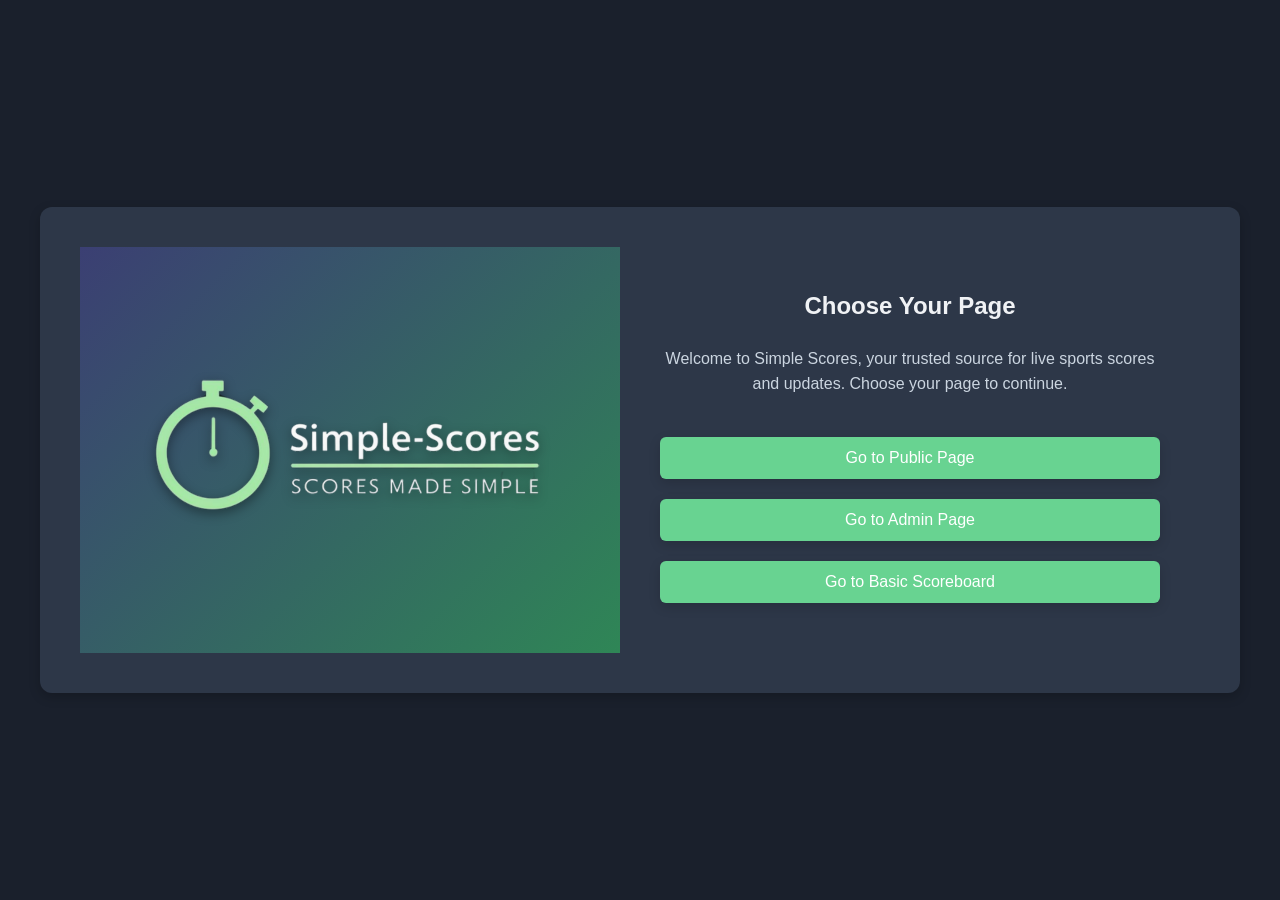
==== index.html @ f37f5fb7 "Add files via upload" ====
<!DOCTYPE html>
<html lang="en">
<head>
  <meta charset="UTF-8">
  <title>Simple Scores – Score Service | Choose Your Page</title>
  <meta name="description" content="Discover Simple Scores, your trusted source for live sports scores and updates. Choose your page to access the public or admin section.">
  <meta name="viewport" content="width=device-width, initial-scale=1.0">
  <link rel="canonical" href="https://dinsideeksempel.no/">
  <link rel="stylesheet" href="./admin.css">
  <!-- Open Graph meta tags -->
  <meta property="og:title" content="Simple Scores – Score Service">
  <meta property="og:description" content="Discover Simple Scores, your trusted source for live sports scores and updates.">
  <meta property="og:image" content="logo.png">
  <meta property="og:url" content="https://dinsideeksempel.no/">
  <meta property="og:type" content="website">
  <script type="application/ld+json">
  {
    "@context": "https://schema.org",
    "@type": "WebSite",
    "url": "https://dinsideeksempel.no/",
    "name": "Simple Scores",
    "description": "Discover Simple Scores, your trusted source for live sports scores and updates."
  }
  </script>
  <style>
    body {
      font-family: 'Poppins', sans-serif;
      background-color: #1a202c;
      color: #f0f2f5;
      margin: 0;
      padding: 0;
      display: flex;
      align-items: center;
      justify-content: center;
      min-height: 100vh;
    }
    .container {
      display: flex;
      width: 80%;
      max-width: 1200px;
      background-color: #2d3748;
      border-radius: 12px;
      box-shadow: 0 4px 12px rgba(0, 0, 0, 0.2);
      overflow: hidden;
    }
    .logo-section {
      flex: 1;
      display: flex;
      align-items: center;
      justify-content: center;
      background: linear-gradient(135deg, #3b3f73, #2f8656);
      padding: 20px;
    }
    .logo-section img {
      max-width: 80%;
      max-height: 80%;
      filter: drop-shadow(0px 4px 6px rgba(0, 0, 0, 0.4));
    }
    .choice-section {
      flex: 1;
      padding: 40px;
      display: flex;
      flex-direction: column;
      justify-content: center;
    }
    .choice-section h1 {
      text-align: center;
      margin-bottom: 20px;
      color: #f0f2f5;
    }
    .choice-section p {
      text-align: center;
      margin-bottom: 30px;
      color: #cbd5e0;
    }
    .choice-section button {
      width: 100%;
      padding: 12px;
      margin: 10px 0;
      background-color: #68d391;
      color: white;
      font-size: 16px;
      border: none;
      border-radius: 6px;
      cursor: pointer;
      transition: background-color 0.3s ease;
    }
    .choice-section button:hover {
      background-color: #48bb78;
    }
    @media (max-width: 768px) {
      .container {
        flex-direction: column;
        width: 90%;
      }
      .logo-section {
        border-top-left-radius: 12px;
        border-bottom-left-radius: 0;
        border-top-right-radius: 12px;
        padding: 40px 20px;
      }
      .logo-section img {
        max-width: 100%;
        height: auto;
        max-height: 150px;
        object-fit: contain;
      }
      .choice-section {
        padding: 20px;
      }
      .choice-section h1 {
        font-size: 24px;
        margin-bottom: 16px;
      }
      .choice-section button {
        padding: 10px;
        font-size: 14px;
      }
    }
  </style>
</head>
<body>
  <main class="container">
    <!-- Logo Section -->
    <section class="logo-section">
      <img src="logo.png" alt="Simple Scores Logo">
    </section>

    <!-- Choice Section -->
    <section class="choice-section">
      <h1>Choose Your Page</h1>
      <p>Welcome to Simple Scores, your trusted source for live sports scores and updates. Choose your page to continue.</p>
      <button onclick="window.location.href='publikum.html'">Go to Public Page</button>
      <button onclick="window.location.href='login.html'">Go to Admin Page</button>
      <button onclick="window.location.href='basicscore.html'">Go to Basic Scoreboard</button>
    </section>
  </main>
</body>
</html>
---- admin.css ----
/* Reset CSS */
* {
    margin: 0;
    padding: 0;
    box-sizing: border-box;
}

/* Body */
body {
    font-family: 'Poppins', sans-serif;
    background-color: #f0f2f5;
    color: #2d3e50;
    margin: 0;
    padding: 0;
    line-height: 1.6;
}

/* Header Styling */
/* Juster header */
header {
    display: flex;
    justify-content: space-between;
    align-items: flex-end; /* Plasser elementene nederst */
    padding: 20px 40px;
    background-color: #1a202c;
    color: white;
    box-shadow: 0 4px 12px rgba(0, 0, 0, 0.1);
    border-bottom: 3px solid #68d391;
    position: relative;
}

/* Juster knappens stil */
.user-button {
    background-color: #4c51bf;
    color: white;
    padding: 8px 16px;
    border: none;
    border-radius: 4px; /* Firkantet stil */
    cursor: pointer;
    font-size: 16px;
    font-weight: bold;
    position: absolute;
    bottom: 10px; /* Plasser knappen nederst i headeren */
    right: 20px; /* Plasser knappen mot høyre */
}

.user-button:hover {
    background-color: #434190;
}
.user-menu {
    display: none; /* Skjult som standard */
    position: absolute;
    top: 60px; /* Juster etter headerhøyden */
    right: 20px;
    background-color: #ffffff;
    padding: 15px;
    border-radius: 8px;
    box-shadow: 0 4px 12px rgba(0, 0, 0, 0.1);
    z-index: 1000;
}

.user-menu p {
    color: #2d3e50;
    font-weight: bold;
}

.user-menu button {
    background-color: #4c51bf;
    color: white;
    padding: 8px 16px;
    border: none;
    border-radius: 4px;
    cursor: pointer;
    margin-top: 10px;
}

nav {
    position: relative;
    background-color: #e2e8f0; /* Lys bakgrunnsfarge for hele navigasjonen */
    padding: 15px 40px;
    border-bottom: 1px solid #68d391; /* Bare bunnborder for å unngå doble linjer */
    border-radius: 5px; /* Avrundede hjørner */
    display: flex;
    align-items: center;
    justify-content: left; /* Justerer innhold til begge sider */
    gap: 30px;
    box-sizing: border-box; /* Inkluder padding og border i høydeberegning */
}

/* Menyikon */
.meny-ikon {
    font-size: 30px;
    color: #2d3e50;
    display: none; /* Skjules på desktop som standard */
    cursor: pointer;
    border: none;
    background: none;
    font-family: 'Poppins', sans-serif;
    z-index: 1001; /* Sikrer at ikonet er over menyen */
    padding: 10px; /* Legger til padding rundt ikonet */
    margin: 0;
    /* Fjern standard knappestiler */
    outline: none;
    display: none;
    align-items: center;
    justify-content: center;
}

.meny-ikon:focus {
    outline: none;
}

/* Standard ikon (hamburger) */
.meny-ikon::before {
    content: "☰"; /* Hamburgerikon */
}

/* Bytter ikon til '✖' når menyen er åpen */
.meny-ikon.åpen::before {
    content: "✖";
}

/* Menyelementer */
nav ul {
    display: flex;
    gap: 30px;
    list-style: none;
    margin: 0;
    padding: 0;
    transition: all 0.3s ease;
}

nav ul.meny-åpen {
    flex-direction: column;
    position: absolute;
    top: 100%; /* Plasserer menyen direkte under nav */
    left: 0;
    width: 100%;
    background-color: #e2e8f0;
    padding: 20px;
    box-shadow: 0 2px 5px rgba(0,0,0,0.3);
    border-radius: 0 0 5px 5px; /* Avrundede nederste hjørner */
    z-index: 1000; /* Under meny-ikon */
}

nav li {
    transition: transform 0.3s ease, background-color 0.3s ease;
}

nav li:hover {
    transform: translateY(-3px);
    background-color: #68d391; /* Grønn bakgrunn ved hover */
    border-radius: 5px;
}

nav a {
    color: #2d3e50; /* Mørk tekstfarge som standard */
    text-decoration: none;
    font-weight: 500; /* Gir en litt finere vekt til fonten */
    font-size: 18px;
    padding: 10px 15px;
    display: inline-block;
    transition: color 0.3s ease;
}

nav li:hover a {
    color: white; /* Hvit tekstfarge ved hover */
}

/* Responsiv design for mobil */
@media (max-width: 768px) {
    .meny-ikon {
        display: flex; /* Viser menyikonet på mobil */
        order: -1; /* Flytt ikonet til starten av flex-containeren */
        margin-right: auto; /* Skyv ikonet til venstre */
    }

    nav ul {
        display: none;
        flex-direction: column;
        width: 100%;
    }

    nav ul.meny-åpen {
        display: flex;
    }

    nav li {
        margin: 10px 0;
        transform: none;
        background-color: transparent;
    }

    nav li:hover {
        background-color: #68d391; /* Behold hover-effekten */
    }

    nav li:hover a {
        color: white;
    }
    .meny-ikon{
        display: flex;
    }
}
/* Main Content Styling */
main {
    flex-grow: 1;
    padding: 40px;
    background-color: #ffffff;
    max-width: 1200px;
    margin: 0 auto;
    box-shadow: 0 4px 12px rgba(0, 0, 0, 0.1);
    border-radius: 10px;
}

/* Button Styling */
button {
    background-color: #4c51bf;
    color: white;
    padding: 12px 24px;
    border: none;
    border-radius: 8px;
    font-size: 16px;
    cursor: pointer;
    transition: background-color 0.3s ease, transform 0.2s;
    box-shadow: 0 4px 12px rgba(0, 0, 0, 0.15);
}

button:hover {
    background-color: #434190;
    transform: scale(1.05);
}

/* Disabled Button */
button[disabled] {
    background-color: #cccccc;
    cursor: not-allowed;
    box-shadow: none;
}

/* General dropdown (select) styling */
select {
    width: 100%;
    padding: 12px;
    border-radius: 8px;
    border: 1px solid #68d391;
    font-size: 16px;
    background-color: #ffffff;
    color: #333;
    appearance: none;
    background-image: url('data:image/svg+xml;charset=US-ASCII,<svg xmlns="http://www.w3.org/2000/svg" width="10" height="10" viewBox="0 0 10 10"><path fill="%23333" d="M0 3l5 5 5-5z"/></svg>');
    background-repeat: no-repeat;
    background-position: right 10px center;
    background-size: 10px;
    cursor: pointer;
}

select:focus {
    outline: none;
    border-color: #4c51bf;
    box-shadow: 0 0 5px rgba(76, 81, 191, 0.5);
}

/* Label styling for dropdowns */
label {
    font-size: 16px;
    font-weight: bold;
    margin-bottom: 5px;
    display: block;
    color: #2d3e50;
}

/* Flexbox container for turneringer */
.turnering-container {
    display: flex;
    flex-wrap: wrap;
    gap: 30px;
    justify-content: space-around;
    max-width: 1200px;
    margin: 0 auto;
    padding: 40px;
}

/* Individual tournament card */
.turnering {
    flex: 1 1 calc(30% - 40px);
    max-width: 300px;
    background-color: #ffffff;
    padding: 20px;
    margin-bottom: 20px;
    border-radius: 12px;
    box-shadow: 0 4px 10px rgba(0, 0, 0, 0.1);
    transition: transform 0.3s ease;
    cursor: pointer;
}

.turnering:hover {
    transform: scale(1.05);
}

.turnering h4 {
    font-size: 18px;
    font-weight: bold;
    margin-bottom: 10px;
    color: #2d3e50;
}

.turnering p {
    font-size: 14px;
    color: #777;
}

#wizard {
    position: relative;
    z-index: 2000;
  }
  
/* Media query for smaller screens */
@media (max-width: 1024px) {
    .turnering {
        flex: 1 1 calc(45% - 40px);
    }
}

@media (max-width: 768px) {
    .turnering {
        flex: 1 1 calc(100% - 40px);
    }
}

/* Popup Styling */
.popup {
    display: none;
    position: fixed;
    top: 50%;
    left: 50%;
    transform: translate(-50%, -50%);
    width: 450px;
    padding: 25px;
    background-color: #ffffff;
    border-radius: 15px;
    box-shadow: 0 8px 16px rgba(0, 0, 0, 0.3);
    z-index: 1000;
    max-width: 90%;
}

.popup.active {
    display: block;
    animation: popup-fade-in 0.3s ease-in-out;
}

@keyframes popup-fade-in {
    from {
        opacity: 0;
        transform: translate(-50%, -60%);
    }
    to {
        opacity: 1;
        transform: translate(-50%, -50%);
    }
}

/* Background Overlay */
.popup-overlay {
    display: none;
    position: fixed;
    top: 0;
    left: 0;
    width: 100%;
    height: 100%;
    background: rgba(0, 0, 0, 0.5);
    z-index: 999;
}

.popup-overlay.active {
    display: block;
    animation: overlay-fade-in 0.3s ease-in-out;
}

@keyframes overlay-fade-in {
    from {
        opacity: 0;
    }
    to {
        opacity: 1;
    }
}

/* Flexbox container for the phases */
.fase-container-wrapper {
    display: flex;
    justify-content: space-around;
    gap: 30px;
    margin-top: 20px;
    flex-wrap: wrap;
}

/* Individual phase container */
.fase-container {
    flex: 1 1 calc(30% - 40px);
    min-width: 300px;
    padding: 30px;
    background-color: #ffffff;
    border-radius: 12px;
    box-shadow: 0 4px 12px rgba(0, 0, 0, 0.1);
    text-align: center;
}

/* Phase header */
.fase-container h5 {
    font-size: 20px;
    color: #2d3e50;
    font-weight: bold;
    margin-bottom: 20px;
}

/* Button container within phases */
.button-container {
    display: flex;
    justify-content: center;
    gap: 15px;
}

.button-container button {
    background-color: #4c51bf;
    color: white;
    padding: 10px 25px;
    flex: 1;
    border: none;
    border-radius: 5px;
    cursor: pointer;
    transition: background-color 0.3s ease, transform 0.2s;
    box-shadow: 0 4px 12px rgba(0, 0, 0, 0.1);
}

.button-container button:hover {
    background-color: #434190;
    transform: scale(1.05);
}

/* Table Styling */
table {
    width: 100%;
    border-collapse: collapse;
    margin-bottom: 30px;
    background-color: #ffffff;
    box-shadow: 0 4px 12px rgba(0, 0, 0, 0.1);
    border-radius: 10px;
    overflow: hidden;
}

table th, table td {
    border: 1px solid #ddd;
    padding: 20px;
    text-align: center;
    vertical-align: middle;
}

table th {
    background-color: #68d391;
    color: white;
    font-size: 18px;
    text-transform: uppercase;
}

table td {
    color: #2d3e50;
}

/* Action Buttons Container */
.table-actions {
    display: flex;
    gap: 20px;
    justify-content: center;
    align-items: center;
}

table td button {
    background-color: #4c51bf;
    color: white;
    padding: 10px 20px;
    border: none;
    border-radius: 5px;
    font-size: 14px;
    cursor: pointer;
    transition: background-color 0.3s ease, transform 0.2s;
}

table td button:hover {
    background-color: #434190;
    transform: scale(1.05);
}

/* Main container for the fields (baner) */
.bane-tabell {
    background-color: #ffffff;
    padding: 30px;
    margin-bottom: 30px;
    border-radius: 10px;
    box-shadow: 0 4px 12px rgba(0, 0, 0, 0.1);
}

.bane-tabell h3 {
    font-size: 22px;
    font-weight: bold;
    margin-bottom: 20px;
    color: #2d3e50;
}

/* Match (kamp) card */
.kamp-kort {
    background-color: white;
    padding: 20px;
    margin-bottom: 20px;
    border-radius: 8px;
    box-shadow: 0 4px 10px rgba(0, 0, 0, 0.05);
    display: flex;
    justify-content: space-between;
    align-items: center;
    transition: transform 0.2s ease;
}

.kamp-kort:hover {
    transform: translateY(-5px);
}

.kamp-tid {
    font-size: 18px;
    font-weight: bold;
    color: #2d3e50;
}

.kamp-detaljer {
    flex-grow: 1;
    margin-left: 20px;
}

.kamp-detaljer h4 {
    font-size: 16px;
    font-weight: 600;
    margin-bottom: 5px;
    color: #333;
}

.kamp-gruppe {
    font-size: 14px;
    color: #888;
    font-style: italic;
}

.gruppe, .dommer {
    display: block;
    margin-top: 5px;
    font-size: 12px;
    color: #555;
}


/* Individual field layout */
.bane-tabell {
    flex: 1 1 calc(45% - 30px);
    max-width: 500px;
}

/* Wrapper styling */
.wrapper {
    display: flex;
    align-items: flex-start;
    min-height: 100vh;
}

/* Sidebar styling */
.sidebar {
    display: flex;
    flex-direction: column;
    gap: 15px;
    width: 200px;
    background-color: #1a202c;
    padding: 20px;
    box-shadow: 4px 0 10px rgba(0, 0, 0, 0.1);
    border-radius: 0 10px 10px 0;
    flex-shrink: 0;
}

/* Button styling inside the sidebar */
.sidebar button {
    background-color: #4c51bf;
    color: white;
    padding: 12px 20px;
    border: none;
    border-radius: 5px;
    font-size: 14px;
    cursor: pointer;
    box-shadow: 0 4px 10px rgba(0, 0, 0, 0.1);
    transition: background-color 0.3s ease, transform 0.2s;
    width: 100%;
}

.sidebar button:hover {
    background-color: #434190;
    transform: scale(1.05);
}

/* Content area */
.main-content {
    flex-grow: 1;
    padding: 40px;
    margin-left: 20px;
    max-width: 1000px;
}

/* Responsive behavior */
@media (max-width: 768px) {
    .wrapper {
        flex-direction: column;
    }

    .sidebar {
        flex-direction: row;
        width: 100%;
        height: auto;
        border-radius: 0;
        justify-content: space-around;
    }

    .main-content {
        margin-left: 0;
    }

    .sidebar button {
        flex: 1;
    }
}

.kamp-liste {
    max-width: 900px;
    margin: 0 auto;
}

.kamp-item {
    background-color: white;
    margin-bottom: 20px;
    padding: 20px;
    border-radius: 10px;
    box-shadow: 0 4px 10px rgba(0, 0, 0, 0.05);
    display: flex;
    justify-content: space-between;
    align-items: center;
    transition: transform 0.2s ease;
}

.kamp-item:hover {
    transform: translateY(-5px);
}

.kamp-info {
    font-size: 16px;
    font-weight: 600;
    color: #2d3e50;
}

.kamp-info h4 {
    margin-bottom: 10px;
}

.kamp-tid, .kamp-bane, .kamp-divisjon {
    font-size: 14px;
    color: #777;
}

.kamp-tid span, .kamp-bane span, .kamp-divisjon span {
    font-weight: bold;
    color: #2d3e50;
}

.kamp-knapp {
    padding: 10px 20px;
    background-color: #3182ce;
    color: white;
    border: none;
    border-radius: 5px;
    font-size: 14px;
    cursor: pointer;
    transition: background-color 0.3s ease, transform 0.2s;
}

.kamp-knapp:hover {
    background-color: #2c5282;
    transform: scale(1.05);
}


.logo-title, img{
    height: 200px;
}
/* Adjust button and other elements for mobile */
@media (max-width: 768px) {
    .kamp-item {
        flex-direction: column;
        align-items: flex-start;
    }

    .kamp-knapp {
        width: 100%;
        text-align: center;
    }
}

/* Responsive behavior for smaller screens */
@media (max-width: 768px) {
    .button-container-top {
        justify-content: center;
    }

    .button-container-top button {
        flex: 1 1 100%;
        text-align: center;
    }
}

/* Media Queries for responsiveness */
@media (max-width: 1024px) {
    .fase-container-wrapper {
        flex-direction: column;
    }

    .fase-container {
        margin-bottom: 30px;
    }
}

/* Media Queries */
@media (max-width: 768px) {
    header{
        flex-direction: column;
    }

    main {
        padding: 20px;
    }

    .button-container {
        flex-direction: column;
        align-items: center;
    }

    .fase-container {
        margin-top: 20px;
    }
}

.kamp-dommer {
    font-size: 0.9em;
    color: #555;
    margin-top: 5px;
}

/* Q&A-seksjonen */
#qa-section {
    width: 300px; /* Fast bredde */
    max-height: 100vh; /* Justert via JavaScript */
    overflow-y: auto;
    background-color: #f9f9f9;
    border-left: 1px solid #ddd;
    padding: 20px;
    box-shadow: -2px 0 5px rgba(0,0,0,0.1);
    position: fixed; /* Fester Q&A til høyre side */
    top: 0; /* Justeres via JavaScript */
    right: 0;
    display: none; /* Skjult som standard */
    z-index: 1000; /* Lavere enn header og nav */
    transition: transform 0.3s ease, opacity 0.3s ease;
    transform: translateX(100%);
    opacity: 0;
}

/* Header for Q&A-seksjonen for lukkeknappen */
.qa-header {
    display: flex;
    justify-content: flex-end; /* Plasserer knappen til høyre */
    margin-bottom: 20px; /* Avstand mellom header og første spørsmål */
}

#qa-section .close-btn {
    background: none;
    border: none;
    font-size: 24px;
    cursor: pointer;
    color: #333; /* Juster farge etter behov */
}

/* Stil for spørsmål */
#qa-section .question {
    cursor: pointer;
    font-weight: bold;
    margin-bottom: 10px;
}

/* Stil for svar */
#qa-section .answer {
    display: none;
    margin-bottom: 20px;
    padding-left: 10px;
    border-left: 2px solid #ddd;
}

.site-footer {
    background-color: #f8f8f8;
    padding: 20px 0;
    text-align: center;
    margin-top: 40px;
    font-family: 'Poppins', sans-serif;
    font-size: 14px;
    color: #333;
  }
  
  .site-footer .footer-container {
    width: 90%;
    max-width: 1200px;
    margin: 0 auto;
  }
  
  .site-footer a {
    color: #4c51bf;
    text-decoration: none;
    transition: color 0.3s ease;
  }
  
  .site-footer a:hover {
    color: #434190;
  }
  
  .site-footer p {
    margin: 5px 0;
  }
  
/* Responsiv justering for mindre skjermer */
@media (max-width: 768px) {
    #qa-section {
        width: 100%;
        height: 50%;
        bottom: 0;
        top: auto;
        right: 0;
        left: 0;
        box-shadow: 0 -2px 5px rgba(0,0,0,0.1);
        transform: translateY(100%);
    }
    
    #qa-section.show {
        transform: translateY(0);
    }

    /* Juster header for mobilvisning */
    .qa-header {
        margin-bottom: 15px; /* Mindre avstand på mobil */
    }
}
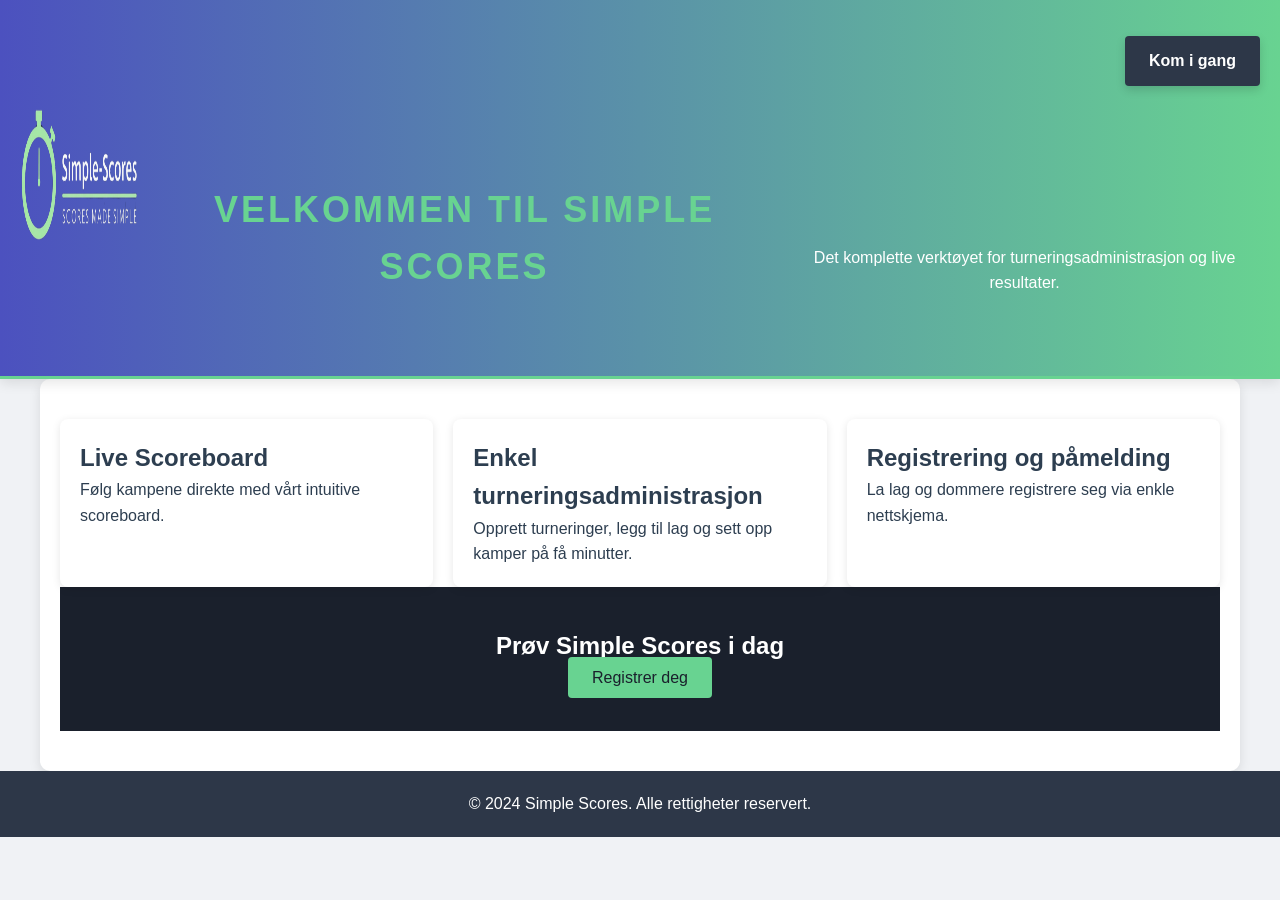
==== commit 4c27b0dd: "Replace landing page with new index" ====
--- a/index.html
+++ b/index.html
@@ -1,139 +1,128 @@
-<!DOCTYPE html>
-<html lang="en">
-<head>
-  <meta charset="UTF-8">
-  <title>Simple Scores – Score Service | Choose Your Page</title>
-  <meta name="description" content="Discover Simple Scores, your trusted source for live sports scores and updates. Choose your page to access the public or admin section.">
-  <meta name="viewport" content="width=device-width, initial-scale=1.0">
-  <link rel="canonical" href="https://dinsideeksempel.no/">
-  <link rel="stylesheet" href="./admin.css">
-  <!-- Open Graph meta tags -->
-  <meta property="og:title" content="Simple Scores – Score Service">
-  <meta property="og:description" content="Discover Simple Scores, your trusted source for live sports scores and updates.">
-  <meta property="og:image" content="logo.png">
-  <meta property="og:url" content="https://dinsideeksempel.no/">
-  <meta property="og:type" content="website">
-  <script type="application/ld+json">
-  {
-    "@context": "https://schema.org",
-    "@type": "WebSite",
-    "url": "https://dinsideeksempel.no/",
-    "name": "Simple Scores",
-    "description": "Discover Simple Scores, your trusted source for live sports scores and updates."
-  }
-  </script>
-  <style>
-    body {
-      font-family: 'Poppins', sans-serif;
-      background-color: #1a202c;
-      color: #f0f2f5;
-      margin: 0;
-      padding: 0;
-      display: flex;
-      align-items: center;
-      justify-content: center;
-      min-height: 100vh;
-    }
-    .container {
-      display: flex;
-      width: 80%;
-      max-width: 1200px;
-      background-color: #2d3748;
-      border-radius: 12px;
-      box-shadow: 0 4px 12px rgba(0, 0, 0, 0.2);
-      overflow: hidden;
-    }
-    .logo-section {
-      flex: 1;
-      display: flex;
-      align-items: center;
-      justify-content: center;
-      background: linear-gradient(135deg, #3b3f73, #2f8656);
-      padding: 20px;
-    }
-    .logo-section img {
-      max-width: 80%;
-      max-height: 80%;
-      filter: drop-shadow(0px 4px 6px rgba(0, 0, 0, 0.4));
-    }
-    .choice-section {
-      flex: 1;
-      padding: 40px;
-      display: flex;
-      flex-direction: column;
-      justify-content: center;
-    }
-    .choice-section h1 {
-      text-align: center;
-      margin-bottom: 20px;
-      color: #f0f2f5;
-    }
-    .choice-section p {
-      text-align: center;
-      margin-bottom: 30px;
-      color: #cbd5e0;
-    }
-    .choice-section button {
-      width: 100%;
-      padding: 12px;
-      margin: 10px 0;
-      background-color: #68d391;
-      color: white;
-      font-size: 16px;
-      border: none;
-      border-radius: 6px;
-      cursor: pointer;
-      transition: background-color 0.3s ease;
-    }
-    .choice-section button:hover {
-      background-color: #48bb78;
-    }
-    @media (max-width: 768px) {
-      .container {
-        flex-direction: column;
-        width: 90%;
-      }
-      .logo-section {
-        border-top-left-radius: 12px;
-        border-bottom-left-radius: 0;
-        border-top-right-radius: 12px;
-        padding: 40px 20px;
-      }
-      .logo-section img {
-        max-width: 100%;
-        height: auto;
-        max-height: 150px;
-        object-fit: contain;
-      }
-      .choice-section {
-        padding: 20px;
-      }
-      .choice-section h1 {
-        font-size: 24px;
-        margin-bottom: 16px;
-      }
-      .choice-section button {
-        padding: 10px;
-        font-size: 14px;
-      }
-    }
-  </style>
-</head>
-<body>
-  <main class="container">
-    <!-- Logo Section -->
-    <section class="logo-section">
-      <img src="logo.png" alt="Simple Scores Logo">
-    </section>
-
-    <!-- Choice Section -->
-    <section class="choice-section">
-      <h1>Choose Your Page</h1>
-      <p>Welcome to Simple Scores, your trusted source for live sports scores and updates. Choose your page to continue.</p>
-      <button onclick="window.location.href='publikum.html'">Go to Public Page</button>
-      <button onclick="window.location.href='login.html'">Go to Admin Page</button>
-      <button onclick="window.location.href='basicscore.html'">Go to Basic Scoreboard</button>
-    </section>
-  </main>
-</body>
-</html>
+<!DOCTYPE html>
+<html lang="no">
+<head>
+  <meta charset="UTF-8">
+  <title>Simple Scores – Komplett Resultatservice</title>
+  <meta name="description" content="Med Simple Scores kan du enkelt administrere turneringer og dele live resultater. Registrer lag, planlegg kamper og vis score i sanntid.">
+  <meta name="keywords" content="resultatservice, live score, turnering, scoreboard, sport">
+  <meta name="viewport" content="width=device-width, initial-scale=1.0">
+  <link rel="canonical" href="https://dinsideeksempel.no/">
+  <link rel="stylesheet" href="./style.css">
+  <link rel="stylesheet" href="./admin.css">
+  <meta property="og:title" content="Simple Scores – Komplett Resultatservice">
+  <meta property="og:description" content="Administrer turneringer og følg kampene direkte med Simple Scores.">
+  <meta property="og:image" content="logo.png">
+  <meta property="og:url" content="https://dinsideeksempel.no/">
+  <meta property="og:type" content="website">
+  <script type="application/ld+json">
+  {
+    "@context": "https://schema.org",
+    "@type": "WebPage",
+    "name": "Simple Scores",
+    "description": "Med Simple Scores kan du enkelt administrere turneringer og følge kamper i sanntid.",
+    "url": "https://dinsideeksempel.no/"
+  }
+  </script>
+  <style>
+    body {
+      font-family: var(--font-main);
+      margin: 0;
+      padding: 0;
+      background-color: var(--color-background);
+      color: var(--color-text);
+      line-height: 1.6;
+    }
+    header.hero {
+      text-align: center;
+      padding: 80px 20px;
+      background: linear-gradient(to right, #4c51bf, #68d391);
+      color: #fff;
+    }
+    header.hero img {
+      width: 120px;
+      margin-bottom: 1rem;
+    }
+    header.hero .cta {
+      display: inline-block;
+      margin-top: 1rem;
+      padding: 12px 24px;
+      background-color: #2d3748;
+      color: #fff;
+      border-radius: 4px;
+      text-decoration: none;
+    }
+    main {
+      padding: 40px 20px;
+    }
+    .features {
+      display: flex;
+      flex-wrap: wrap;
+      justify-content: center;
+      gap: 20px;
+    }
+    .feature {
+      background: #fff;
+      color: #2d3e50;
+      border-radius: 8px;
+      padding: 20px;
+      box-shadow: 0 2px 8px rgba(0,0,0,0.1);
+      flex: 1 1 300px;
+    }
+    .cta-section {
+      text-align: center;
+      padding: 40px 20px;
+      background-color: #1a202c;
+      color: #fff;
+    }
+    .cta-section .cta {
+      background-color: var(--color-accent);
+      color: #1a202c;
+      padding: 12px 24px;
+      border-radius: 4px;
+      text-decoration: none;
+    }
+    footer {
+      text-align: center;
+      padding: 20px;
+      background-color: #2d3748;
+      color: #fff;
+    }
+    @media (max-width: 768px) {
+      .features {
+        flex-direction: column;
+      }
+    }
+  </style>
+</head>
+<body>
+  <header class="hero">
+    <img src="logo.png" alt="Simple Scores logo">
+    <h1>Velkommen til Simple Scores</h1>
+    <p>Det komplette verktøyet for turneringsadministrasjon og live resultater.</p>
+    <a href="nyTurnering.html" class="cta">Kom i gang</a>
+  </header>
+  <main>
+    <section class="features">
+      <div class="feature">
+        <h2>Live Scoreboard</h2>
+        <p>Følg kampene direkte med vårt intuitive scoreboard.</p>
+      </div>
+      <div class="feature">
+        <h2>Enkel turneringsadministrasjon</h2>
+        <p>Opprett turneringer, legg til lag og sett opp kamper på få minutter.</p>
+      </div>
+      <div class="feature">
+        <h2>Registrering og påmelding</h2>
+        <p>La lag og dommere registrere seg via enkle nettskjema.</p>
+      </div>
+    </section>
+    <section class="cta-section">
+      <h2>Prøv Simple Scores i dag</h2>
+      <a href="registrer.html" class="cta">Registrer deg</a>
+    </section>
+  </main>
+  <footer>
+    <p>&copy; 2024 Simple Scores. Alle rettigheter reservert.</p>
+  </footer>
+</body>
+</html>
--- a/style.css
+++ b/style.css
@@ -0,0 +1,1252 @@
+/* styles.css */
+
+/* CSS Variables for global theme */
+:root {
+    --font-main: 'Poppins', sans-serif;
+    --color-background: #f0f2f5;
+    --color-text: #2d3e50;
+    --color-primary: #4c51bf;
+    --color-primary-hover: #434190;
+    --color-accent: #68d391;
+    --color-dark: #1a202c;
+}
+
+/* Reset CSS */
+* {
+    margin: 0;
+    padding: 0;
+    box-sizing: border-box;
+}
+
+/* Generelle Stiler */
+body {
+    font-family: var(--font-main);
+    margin: 0;
+    padding: 0;
+    background-color: var(--color-background);
+    color: var(--color-text);
+    line-height: 1.6;
+}
+
+/* Header Styling */
+header {
+    display: flex;
+    justify-content: space-between;
+    align-items: center;
+    padding: 20px 40px;
+    background-color: var(--color-dark); /* Endret fra #4CAF50 til #1a202c */
+    color: white;
+    box-shadow: 0 4px 12px rgba(0, 0, 0, 0.1);
+    border-bottom: 3px solid var(--color-accent); /* Legger til border-bottom */
+    text-align: center;
+    position: relative;
+}
+
+header h1 {
+    font-size: 36px;
+    font-weight: 700;
+    color: var(--color-accent); /* Endret farge */
+    text-transform: uppercase;
+    letter-spacing: 3px;
+    transition: color 0.3s ease;
+}
+
+header h1:hover {
+    color: #48bb78; /* Endret hover farge */
+}
+
+header a {
+    position: absolute;
+    top: 20px;
+    right: 20px;
+    background-color: var(--color-primary); /* Endret fra #2196F3 til #4c51bf */
+    color: white;
+    padding: 10px 15px;
+    text-decoration: none;
+    border-radius: 20px; /* Endret fra 4px til 20px for å matche utgangspunktet */
+    transition: background-color 0.3s, transform 0.2s;
+    font-size: 16px;
+    font-weight: bold;
+    box-shadow: 0 4px 10px rgba(0, 0, 0, 0.15);
+}
+
+header a:hover {
+    background-color: var(--color-primary-hover); /* Endret hover farge */
+    transform: scale(1.05);
+}
+
+/* Login Info */
+header .login-info {
+    display: flex;
+    align-items: center;
+    gap: 20px;
+}
+
+header .login-info p {
+    color: #68d391;
+    font-weight: bold;
+    font-size: 16px;
+}
+
+header .login-info button {
+    background-color: var(--color-primary);
+    color: white;
+    padding: 10px 20px;
+    border: none;
+    border-radius: 20px;
+    cursor: pointer;
+    font-size: 16px;
+    font-weight: bold;
+    box-shadow: 0 4px 10px rgba(0, 0, 0, 0.15);
+    transition: background-color 0.3s ease, transform 0.2s;
+}
+
+header .login-info button:hover {
+    background-color: var(--color-primary-hover);
+    transform: scale(1.05);
+}
+
+/* ===================================================================
+   style.css for navigasjon og mobilmeny (med vertikal midtstilling av <li> i desktop)
+   =================================================================== */
+
+/* ---------------------------
+   1) GENERELLE NAV-STILER
+   --------------------------- */
+nav {
+    display: flex;
+    justify-content: flex-start;    /* Justerer navigasjon til venstre */
+    align-items: center;            /* Vertikalt midtstil alle direkte barn i nav */
+    background-color: var(--color-background);       /* Lys bakgrunnsfarge for hele navigasjonen */
+    padding: 15px 40px;
+    gap: 30px;
+    border-top: 1px solid var(--color-accent);
+    border-bottom: 1px solid var(--color-accent);
+    border-radius: 5px;              /* Avrundede hjørner */
+    /* margin-bottom: 10px; */       /* Fjernet for å unngå gap under nav */
+    position: relative;              /* For å kunne plassere dropdown over annet innhold */
+    z-index: 100;                    /* Sørger for at nav ligger øverst */
+}
+
+/* ---------------------------
+   2) NAV-LISTE (UL) OG LISTEITEMS (LI)
+   --------------------------- */
+nav ul {
+    display: flex;
+    align-items: center;             /* Vertikalt midtstill <li> i desktopvisning */
+    gap: 30px;
+    list-style: none;
+    margin: 0;
+    padding: 0;
+}
+
+nav li {
+    transition: transform 0.3s ease;
+}
+nav li:hover {
+    transform: translateY(-3px);
+}
+
+/* ---------------------------
+   3) LENKER (A) MED IKON + TEKST
+   --------------------------- */
+/* Forutsetter HTML-struktur:
+   <a href="..." class="nav-link"><i class="fa-solid fa-..."></i><span>Tekst</span></a>
+*/
+nav a.nav-link {
+    display: flex;
+    align-items: center;
+    gap: 8px;                       /* Avstand mellom ikon og tekst */
+    color: var(--color-text);                 /* Mørk tekstfarge som standard */
+    text-decoration: none;
+    font-weight: 500;               /* Litt finere fontvekt */
+    font-size: 18px;
+    font-family: var(--font-main);
+    padding: 10px 15px;
+    transition: color 0.3s ease;
+    position: relative;             /* For pseudo-elementet som tegner understrek */
+    background-color: transparent;  /* Ingen bakgrunn fra start */
+}
+
+/* IKONSTØRRELSE (Font Awesome) */
+nav a.nav-link i {
+    font-size: 1.25rem;             /* Justér etter behov */
+    color: inherit;                 /* Arver fargen fra lenken */
+}
+
+/* TEKSTSTIL FOR SPAN (nav-link-teksten) */
+nav a.nav-link span {
+    position: relative;             /* Pseudo-elementet plasseres i forhold til teksten */
+    font-size: 18px;
+    white-space: nowrap;
+}
+
+/* ---------------------------
+   4) TEKST-UNDERSTREK VED HOVER
+   --------------------------- */
+/* Initialt: ingen understrek (width: 0) */
+nav a.nav-link span::after {
+    content: "";
+    position: absolute;
+    bottom: -4px;                   /* Ligger rett under tekstlinjen */
+    left: 0;
+    width: 0;
+    height: 2px;
+    background-color: var(--color-accent);      /* Aksentfarge */
+    transition: width 0.25s ease-in-out;
+}
+
+/* Når man hover over lenken, utvid understreken til 100% bredde under teksten */
+nav a.nav-link:hover span::after {
+    width: 100%;
+}
+
+/* Bytt tekstfarge på hover, men ingen bakgrunn */
+nav a.nav-link:hover {
+    color: var(--color-accent);
+    background-color: transparent !important;
+}
+
+/* ---------------------------
+   5) AKTIV LENKE (nav-link.active) i DESKTOP
+   --------------------------- */
+/* Den aktive lenken får ikon over tekst, permanent understrek og grønn farge */
+nav a.nav-link.active {
+    color: var(--color-accent);                 /* Grønn tekst for aktiv */
+    font-weight: 600;
+    flex-direction: column;         /* Ikon over tekst */
+    justify-content: flex-end;      /* Skyver innholdet nedover */
+    padding-bottom: 8px;            /* Plass for understrek */
+}
+
+/* Gjør ikonet litt større når aktiv */
+nav a.nav-link.active i {
+    font-size: 1.5rem;
+    margin: 0;
+}
+
+/* Flytt teksten litt nær ikonet */
+nav a.nav-link.active span {
+    margin-top: 4px;
+}
+
+/* Permanent understrek under teksten */
+nav a.nav-link.active span::after {
+    width: 100%;
+}
+
+/* ---------------------------
+   6) OVERSKRIV GAMLE HOVER-BAKGRUNNER
+   --------------------------- */
+nav a.nav-link:hover,
+nav a.nav-link:focus,
+nav a.nav-link:active,
+nav a.nav-link.active:hover {
+    background-color: transparent !important;
+}
+
+/* ---------------------------
+   7) SKJUL CHECKBOX OG MENY-ID
+   --------------------------- */
+#menu-toggle {
+    display: none;
+}
+
+/* ---------------------------
+   8) HAMBURGER-IKONET (LABEL FOR #menu-toggle)
+   --------------------------- */
+#menu-icon {
+    display: none;                   /* Skjules på desktop */
+    font-size: 30px;
+    cursor: pointer;
+    user-select: none;
+    color: #2d3e50;
+    margin: 0;
+    padding: 10px 15px;
+    position: relative;
+    z-index: 200;                    /* Ligger over dropdown-menyen */
+}
+
+#menu-icon::before {
+    content: '☰';                   /* Standard hamburger */
+}
+
+#menu-toggle:checked + #menu-icon::before {
+    content: '✖';                   /* Bytt til "X" når åpen */
+}
+
+/* ---------------------------
+   9) STANDARD (DESKTOP) VISNING AV NAV UL
+   --------------------------- */
+#menu {
+    display: flex;
+    gap: 30px;
+    flex-wrap: wrap;
+}
+
+/* ---------------------------
+   10) MOBILVISNING (max-width: 768px)
+   --------------------------- */
+@media only screen and (max-width: 768px) {
+    /* Gjør nav vertikal, fjern gap, juster padding */
+    nav {
+        flex-direction: column;
+        align-items: flex-start;
+        padding: 15px 20px;
+        gap: 0;                      /* Droppe gap for å få hamburger øverst */
+    }
+
+    /* Vis kun hamburger-ikonet */
+    #menu-icon {
+        display: block;
+    }
+
+    /* Skjul standard horisontal nav ul (ID #menu) */
+    #menu {
+        display: none;
+        width: 100%;
+    }
+
+    /* Når avkrysset, vis dropdown som vertikal liste som dekker 75% av bredden */
+    #menu-toggle:checked + #menu-icon + #menu {
+        display: flex;
+        flex-direction: column;     
+        background-color: #e2e8f0;   
+        margin-top: 0;               /* Starter helt under nav uten gap */
+        box-shadow: 0 2px 5px rgba(0,0,0,0.1);
+        border-radius: 0 0 5px 5px;  /* Avrund kun underkant */
+        padding: 10px 0;
+        position: absolute;          /* Legg over annet innhold */
+        top: 100%;                   /* Rett under nav */
+        left: 0;
+        width: 75%;                  /* Dekker 75% av skjermbredden */
+        max-width: 300px;            /* Valgfritt: maksbredde */
+        height: calc(100vh - 100%);  /* Dekker ned til bunnen av viewport */
+        overflow-y: auto;            /* Rull om menyen er lang */
+        z-index: 150;                /* Over annet innhold */
+    }
+
+    /* Styling av hvert <li> i dropdown-lista */
+    nav ul#menu li {
+        width: 100%;
+        border-bottom: 1px solid rgba(0,0,0,0.08);
+        margin: 0;
+        padding: 0;
+        transform: none;             /* Fjern løfte-effekt */
+    }
+    nav ul#menu li:last-child {
+        border-bottom: none;
+    }
+
+    /* Styling av lenkene i dropdown-lista */
+    nav ul#menu li a.nav-link {
+        display: flex;
+        align-items: center;
+        gap: 8px;
+        padding: 10px 20px;
+        color: #2d3e50;
+        font-size: 18px;
+        background-color: transparent !important;
+        transition: color 0.2s ease;
+    }
+
+    /* Understrek under teksten ved hover i dropdown */
+    nav ul#menu li a.nav-link span::after {
+        content: "";
+        position: absolute;
+        bottom: -4px;
+        left: 0;
+        width: 0;
+        height: 2px;
+        background-color: #68d391;
+        transition: width 0.25s;
+    }
+    nav ul#menu li a.nav-link:hover span::after {
+        width: 100%;
+    }
+
+    /* Ingen bakgrunn ved hover, kun tekst-understrek */
+    nav ul#menu li a.nav-link:hover {
+        color: #68d391;
+        background-color: transparent !important;
+    }
+
+    /* Aktiv lenke i dropdown – horisontal, venstrestilt, grønn tekst */
+    nav ul#menu li a.nav-link.active {
+        flex-direction: row;          /* Ikon og tekst ved siden av hverandre */
+        align-items: center;          /* Vertikal senterjustering */
+        justify-content: flex-start;  /* Venstrejuster innholdet */
+        padding-left: 20px;           /* Innrykk i liste */
+        color: #68d391;               /* Grønn tekst for aktiv */
+        background-color: #d1f5e3;    /* Lys grønn bakgrunn */
+        font-weight: 600;
+    }
+    nav ul#menu li a.nav-link.active i {
+        font-size: 1.25rem;           /* Justert ikon-størrelse */
+        margin-right: 8px;            /* Luft mellom ikon og tekst */
+    }
+    nav ul#menu li a.nav-link.active span::after {
+        background-color: #68d391;     /* Grønn understrek for kontrast */
+        bottom: -4px;
+        left: 0;
+        width: 100%;                   /* Permanent understrek */
+    }
+}
+
+
+/* Main Content Styling */
+main {
+    flex-grow: 1;
+    padding: 40px;
+    background-color: #ffffff;
+    max-width: 1200px;
+    margin: 0 auto;
+    box-shadow: 0 4px 12px rgba(0, 0, 0, 0.1);
+    border-radius: 10px;
+}
+
+/* Button Styling */
+button {
+    background-color: #4c51bf;
+    color: white;
+    padding: 12px 24px;
+    border: none;
+    border-radius: 8px;
+    font-size: 16px;
+    cursor: pointer;
+    transition: background-color 0.3s ease, transform 0.2s;
+    box-shadow: 0 4px 12px rgba(0, 0, 0, 0.15);
+}
+
+button:hover {
+    background-color: #434190;
+    transform: scale(1.05);
+}
+
+/* Disabled Button */
+button[disabled] {
+    background-color: #cccccc;
+    cursor: not-allowed;
+    box-shadow: none;
+}
+
+/* General dropdown (select) styling */
+select {
+    width: 100%;
+    padding: 12px;
+    border-radius: 8px;
+    border: 1px solid #68d391;
+    font-size: 16px;
+    background-color: #ffffff;
+    color: #2d3e50; /* Endret fra #333 til #2d3e50 */
+    appearance: none;
+    background-image: url('data:image/svg+xml;charset=US-ASCII,<svg xmlns="http://www.w3.org/2000/svg" width="10" height="10" viewBox="0 0 10 10"><path fill="%23333" d="M0 3l5 5 5-5z"/></svg>');
+    background-repeat: no-repeat;
+    background-position: right 10px center;
+    background-size: 10px;
+    cursor: pointer;
+}
+
+select:focus {
+    outline: none;
+    border-color: #4c51bf;
+    box-shadow: 0 0 5px rgba(76, 81, 191, 0.5);
+}
+
+/* Label styling for dropdowns */
+label {
+    font-size: 16px;
+    font-weight: bold;
+    margin-bottom: 5px;
+    display: block;
+    color: #2d3e50;
+}
+
+/* Tournament Card Styling */
+.tournament-card, .tournament-details, .teams-section, .match-card, .kampdetaljer-container {
+    background-color: white;
+    border: 1px solid #ddd;
+    border-radius: 10px;
+    padding: 20px;
+    margin-bottom: 20px;
+    box-shadow: 0 4px 8px rgba(0,0,0,0.1);
+    transition: transform 0.2s;
+}
+
+.tournament-card:hover, .match-card:hover, .kampdetaljer-container:hover {
+    transform: scale(1.02);
+}
+
+.tournament-card h2, .tournament-details h2, .teams-section h2, .kampdetaljer-container h1, .kampdetaljer-container h3 {
+    margin-top: 0;
+    color: #2d3e50; /* Endret fra #333 til #2d3e50 */
+}
+
+.tournament-card p, .tournament-details p, .teams-section p, .kampdetaljer-container p {
+    color: #555;
+    line-height: 1.6;
+}
+
+.details-button {
+    display: inline-block;
+    margin-top: 20px;
+    padding: 10px 20px;
+    background-color: #4c51bf; /* Endret fra #2196F3 til #4c51bf */
+    color: white;
+    text-decoration: none;
+    border-radius: 8px; /* Endret fra 4px til 8px for konsistens */
+    transition: background-color 0.3s, transform 0.2s;
+    font-size: 16px; /* Justert fontstørrelse */
+    box-shadow: 0 4px 12px rgba(0, 0, 0, 0.15);
+}
+
+.details-button:hover {
+    background-color: #434190;
+    transform: scale(1.05);
+}
+
+/* Kampdetaljer Styling */
+.kampdetaljer-container {
+    text-align: center;
+    padding: 30px;
+    max-width: 1200px;
+    margin: 0 auto;
+}
+
+.timer {
+    font-size: 4rem; /* Økt fontstørrelse for bedre synlighet */
+    margin-bottom: 10px;
+    color: #2d3e50;
+}
+
+.period {
+    font-size: 2rem; /* Økt fontstørrelse for bedre synlighet */
+    margin-bottom: 20px;
+    color: #555;
+}
+
+.score {
+    font-size: 5rem; /* Økt fontstørrelse for tydelighet */
+    font-weight: bold;
+    margin-bottom: 20px;
+    color: #68d391; /* Endret fra #007bff til #68d391 for konsistens */
+}
+
+.teams {
+    display: flex;
+    justify-content: center;
+    gap: 100px; /* Avstand mellom lagene */
+    margin-bottom: 30px;
+}
+
+.team-name {
+    font-size: 2rem;
+    color: #2d3e50;
+}
+
+/* Scorers Section */
+.scorers-section {
+    background-color: white;
+    border: 1px solid #ddd;
+    border-radius: 10px;
+    padding: 20px;
+    box-shadow: 0 4px 8px rgba(0,0,0,0.1);
+    margin-bottom: 20px;
+    max-width: 800px;
+    margin-left: auto;
+    margin-right: auto;
+    text-align: left;
+}
+
+.scorers-section h3 {
+    margin-top: 0;
+    color: #2d3e50;
+    font-size: 2rem;
+}
+
+.scorers-list {
+    list-style-type: none;
+    padding-left: 0;
+}
+
+.scorers-list li {
+    background-color: #f9f9f9;
+    margin-bottom: 10px;
+    padding: 15px;
+    border-radius: 5px;
+    display: flex;
+    justify-content: space-between;
+    align-items: center;
+    transition: background-color 0.3s;
+}
+
+.scorers-list li:hover {
+    background-color: #e9ecef;
+}
+
+.scorers-list .player-info {
+    display: flex;
+    flex-direction: column;
+}
+
+.player-name {
+    font-weight: bold;
+    font-size: 1.2rem;
+    color: #2d3e50;
+}
+
+.goal-details {
+    font-size: 1rem;
+    color: #555;
+}
+
+/* Modal Styling */
+.modal {
+    display: none;
+    position: fixed;
+    z-index: 1000;
+    left: 0;
+    top: 0;
+    width: 100%;
+    height: 100%;
+    overflow: auto;
+    background-color: rgba(0, 0, 0, 0.4); /* Transparent bakgrunn */
+}
+
+.modal-content {
+    background-color: #fefefe;
+    margin: 10% auto; /* 10% fra toppen og sentrert */
+    padding: 20px;
+    border: 1px solid #888;
+    width: 80%;
+    max-width: 500px;
+    border-radius: 15px; /* Økt border-radius for bedre stil */
+    position: relative;
+}
+
+.close {
+    color: #aaa;
+    position: absolute;
+    top: 10px;
+    right: 20px;
+    font-size: 2rem;
+    font-weight: bold;
+    cursor: pointer;
+}
+
+.close:hover,
+.close:focus {
+    color: #000;
+    text-decoration: none;
+}
+
+.player-list {
+    list-style-type: none;
+    padding-left: 0;
+}
+
+.player-list li {
+    padding: 10px;
+    border-bottom: 1px solid #ddd;
+    cursor: pointer;
+    transition: background-color 0.3s;
+}
+
+.player-list li:hover {
+    background-color: #f1f1f1;
+}
+
+/* Footer Styling */
+footer {
+    background-color: #333;
+    color: white;
+    text-align: center;
+    padding: 15px 0;
+    position: relative;
+    width: 100%;
+    bottom: 0;
+}
+
+.divisjonstabell-container {
+    margin-top: 20px;
+}
+
+.divisjonstabell-container table {
+    width: 100%;
+    border-collapse: collapse;
+}
+
+.divisjonstabell-container th, .divisjonstabell-container td {
+    border: 1px solid #ddd;
+    padding: 8px;
+    text-align: center;
+}
+
+.divisjonstabell-container th {
+    background-color: #68d391;
+    color: white;
+}
+
+.divisjonstabell-container td {
+    color: #2d3e50;
+}
+
+/* Responsiv Design */
+@media (max-width: 768px) {
+    nav {
+        flex-direction: column;
+        padding: 20px;
+    }
+
+    .kampdetaljer-container {
+        padding: 20px;
+    }
+
+    .timer {
+        font-size: 3rem; /* Justering for mindre skjermer */
+    }
+
+    .period {
+        font-size: 1.5rem; /* Justering for mindre skjermer */
+    }
+
+    .score {
+        font-size: 4rem; /* Justering for mindre skjermer */
+    }
+
+    .teams {
+        flex-direction: column;
+        gap: 20px;
+    }
+
+    .team-name {
+        font-size: 1.5rem; /* Justering for mindre skjermer */
+    }
+
+    .scorers-section {
+        padding: 15px;
+    }
+
+    .scorers-section h3 {
+        font-size: 1.5rem; /* Justering for mindre skjermer */
+    }
+
+    .scorers-list li {
+        flex-direction: column;
+        align-items: flex-start;
+    }
+
+    .player-info {
+        margin-bottom: 10px;
+    }
+
+    .player-name {
+        font-size: 1rem; /* Justering for mindre skjermer */
+    }
+
+    .goal-details {
+        font-size: 0.9rem; /* Justering for mindre skjermer */
+    }
+
+    .details-button {
+        width: 100%;
+        text-align: center;
+        font-size: 0.9rem; /* Justering for mindre skjermer */
+        border-radius: 20px; /* Justert border-radius */
+    }
+
+    .modal-content {
+        width: 90%;
+    }
+
+    .tournament-card, .match-card, .tournament-details, .teams-section, .kampdetaljer-container {
+        padding: 15px;
+    }
+
+    .footer {
+        padding: 10px 0;
+    }
+}
+
+/* Ekstra Styling fra utgangspunktet */
+
+/* Flexbox container for turneringer */
+.turnering-container {
+    display: flex;
+    flex-wrap: wrap;
+    gap: 30px;
+    justify-content: space-around;
+    max-width: 1200px;
+    margin: 0 auto;
+    padding: 40px;
+}
+
+/* Individuell tournament card */
+.turnering {
+    flex: 1 1 calc(30% - 40px);
+    max-width: 300px;
+    background-color: #ffffff;
+    padding: 20px;
+    margin-bottom: 20px;
+    border-radius: 12px;
+    box-shadow: 0 4px 10px rgba(0, 0, 0, 0.1);
+    transition: transform 0.3s ease;
+    cursor: pointer;
+}
+
+.turnering:hover {
+    transform: scale(1.05);
+}
+
+.turnering h4 {
+    font-size: 18px;
+    font-weight: bold;
+    margin-bottom: 10px;
+    color: #2d3e50;
+}
+
+.turnering p {
+    font-size: 14px;
+    color: #777;
+}
+
+/* Media query for mindre skjermer */
+@media (max-width: 1024px) {
+    .turnering {
+        flex: 1 1 calc(45% - 40px);
+    }
+}
+
+@media (max-width: 768px) {
+    .turnering {
+        flex: 1 1 calc(100% - 40px);
+    }
+}
+
+/* Popup Styling */
+.popup {
+    display: none;
+    position: fixed;
+    top: 50%;
+    left: 50%;
+    transform: translate(-50%, -50%);
+    width: 450px;
+    padding: 25px;
+    background-color: #ffffff;
+    border-radius: 15px;
+    box-shadow: 0 8px 16px rgba(0, 0, 0, 0.3);
+    z-index: 1000;
+    max-width: 90%;
+}
+
+.popup.active {
+    display: block;
+    animation: popup-fade-in 0.3s ease-in-out;
+}
+
+@keyframes popup-fade-in {
+    from {
+        opacity: 0;
+        transform: translate(-50%, -60%);
+    }
+    to {
+        opacity: 1;
+        transform: translate(-50%, -50%);
+    }
+}
+
+/* Background Overlay */
+.popup-overlay {
+    display: none;
+    position: fixed;
+    top: 0;
+    left: 0;
+    width: 100%;
+    height: 100%;
+    background: rgba(0, 0, 0, 0.5);
+    z-index: 999;
+}
+
+.popup-overlay.active {
+    display: block;
+    animation: overlay-fade-in 0.3s ease-in-out;
+}
+
+@keyframes overlay-fade-in {
+    from {
+        opacity: 0;
+    }
+    to {
+        opacity: 1;
+    }
+}
+
+/* Flexbox container for the phases */
+.fase-container-wrapper {
+    display: flex;
+    justify-content: space-around;
+    gap: 30px;
+    margin-top: 20px;
+    flex-wrap: wrap;
+}
+
+/* Individuell phase container */
+.fase-container {
+    flex: 1 1 calc(30% - 40px);
+    min-width: 300px;
+    padding: 30px;
+    background-color: #ffffff;
+    border-radius: 12px;
+    box-shadow: 0 4px 12px rgba(0, 0, 0, 0.1);
+    text-align: center;
+}
+
+.fase-container h5 {
+    font-size: 20px;
+    color: #2d3e50;
+    font-weight: bold;
+    margin-bottom: 20px;
+}
+
+/* Button container innen fases */
+.button-container {
+    display: flex;
+    justify-content: center;
+    gap: 15px;
+}
+
+.button-container button {
+    background-color: #4c51bf;
+    color: white;
+    padding: 10px 25px;
+    flex: 1;
+    border: none;
+    border-radius: 5px;
+    cursor: pointer;
+    transition: background-color 0.3s ease, transform 0.2s;
+    box-shadow: 0 4px 12px rgba(0, 0, 0, 0.1);
+}
+
+.button-container button:hover {
+    background-color: #434190;
+    transform: scale(1.05);
+}
+
+/* Table Styling */
+table {
+    width: 100%;
+    border-collapse: collapse;
+    margin-bottom: 30px;
+    background-color: #ffffff;
+    box-shadow: 0 4px 12px rgba(0, 0, 0, 0.1);
+    border-radius: 10px;
+    overflow: hidden;
+}
+
+table th, table td {
+    border: 1px solid #ddd;
+    padding: 20px;
+    text-align: center;
+    vertical-align: middle;
+}
+
+table th {
+    background-color: #68d391;
+    color: white;
+    font-size: 18px;
+    text-transform: uppercase;
+}
+
+table td {
+    color: #2d3e50;
+}
+
+/* Action Buttons Container */
+.table-actions {
+    display: flex;
+    gap: 20px;
+    justify-content: center;
+    align-items: center;
+}
+
+table td button {
+    background-color: #4c51bf;
+    color: white;
+    padding: 10px 20px;
+    border: none;
+    border-radius: 5px;
+    font-size: 14px;
+    cursor: pointer;
+    transition: background-color 0.3s ease, transform 0.2s;
+}
+
+table td button:hover {
+    background-color: #434190;
+    transform: scale(1.05);
+}
+
+/* Main container for the fields (baner) */
+.bane-tabell {
+    background-color: #ffffff;
+    padding: 30px;
+    margin-bottom: 30px;
+    border-radius: 10px;
+    box-shadow: 0 4px 12px rgba(0, 0, 0, 0.1);
+}
+
+.bane-tabell h3 {
+    font-size: 22px;
+    font-weight: bold;
+    margin-bottom: 20px;
+    color: #2d3e50;
+}
+
+/* Match (kamp) card */
+.kamp-kort {
+    background-color: white;
+    padding: 20px;
+    margin-bottom: 20px;
+    border-radius: 8px;
+    box-shadow: 0 4px 10px rgba(0, 0, 0, 0.05);
+    display: flex;
+    justify-content: space-between;
+    align-items: center;
+    transition: transform 0.2s ease;
+}
+
+.kamp-kort:hover {
+    transform: translateY(-5px);
+}
+
+.kamp-tid {
+    font-size: 18px;
+    font-weight: bold;
+    color: #2d3e50;
+}
+
+.kamp-detaljer {
+    flex-grow: 1;
+    margin-left: 20px;
+}
+
+.kamp-detaljer h4 {
+    font-size: 16px;
+    font-weight: 600;
+    margin-bottom: 5px;
+    color: #2d3e50;
+}
+
+.kamp-gruppe {
+    font-size: 14px;
+    color: #888;
+    font-style: italic;
+}
+
+.gruppe, .dommer {
+    display: block;
+    margin-top: 5px;
+    font-size: 12px;
+    color: #555;
+}
+
+/* Flexbox layout for fields */
+#baneContainer {
+    display: flex;
+    flex-wrap: wrap;
+    gap: 30px;
+    justify-content: center;
+}
+
+/* Individuell field layout */
+.bane-tabell {
+    flex: 1 1 calc(45% - 30px);
+    max-width: 500px;
+}
+
+/* Wrapper styling */
+.wrapper {
+    display: flex;
+    align-items: flex-start;
+    min-height: 100vh;
+}
+
+/* Sidebar styling */
+.sidebar {
+    display: flex;
+    flex-direction: column;
+    gap: 15px;
+    width: 200px;
+    background-color: #1a202c;
+    padding: 20px;
+    box-shadow: 4px 0 10px rgba(0, 0, 0, 0.1);
+    border-radius: 0 10px 10px 0;
+    flex-shrink: 0;
+}
+
+.sidebar button {
+    background-color: #4c51bf;
+    color: white;
+    padding: 12px 20px;
+    border: none;
+    border-radius: 5px;
+    font-size: 14px;
+    cursor: pointer;
+    box-shadow: 0 4px 10px rgba(0, 0, 0, 0.1);
+    transition: background-color 0.3s ease, transform 0.2s;
+    width: 100%;
+}
+
+.sidebar button:hover {
+    background-color: #434190;
+    transform: scale(1.05);
+}
+
+/* Content area */
+.main-content {
+    flex-grow: 1;
+    padding: 40px;
+    margin-left: 20px;
+    max-width: 1000px;
+}
+
+/* Responsive behavior */
+@media (max-width: 768px) {
+    .wrapper {
+        flex-direction: column;
+    }
+
+    .sidebar {
+        flex-direction: row;
+        width: 100%;
+        height: auto;
+        border-radius: 0;
+        justify-content: space-around;
+    }
+
+    .main-content {
+        margin-left: 0;
+    }
+
+    .sidebar button {
+        flex: 1;
+    }
+}
+
+.kamp-liste {
+    max-width: 900px;
+    margin: 0 auto;
+}
+
+.kamp-item {
+    background-color: white;
+    margin-bottom: 20px;
+    padding: 20px;
+    border-radius: 10px;
+    box-shadow: 0 4px 10px rgba(0, 0, 0, 0.05);
+    display: flex;
+    justify-content: space-between;
+    align-items: center;
+    transition: transform 0.2s ease;
+}
+
+.kamp-item:hover {
+    transform: translateY(-5px);
+}
+
+.kamp-info {
+    font-size: 16px;
+    font-weight: 600;
+    color: #2d3e50;
+}
+
+.kamp-info h4 {
+    margin-bottom: 10px;
+}
+
+.kamp-tid, .kamp-bane, .kamp-divisjon {
+    font-size: 14px;
+    color: #777;
+}
+
+.kamp-tid span, .kamp-bane span, .kamp-divisjon span {
+    font-weight: bold;
+    color: #2d3e50;
+}
+
+.kamp-knapp {
+    padding: 10px 20px;
+    background-color: #4c51bf; /* Endret fra #3182ce til #4c51bf for konsistens */
+    color: white;
+    border: none;
+    border-radius: 5px;
+    font-size: 14px;
+    cursor: pointer;
+    transition: background-color 0.3s ease, transform 0.2s;
+}
+
+.kamp-knapp:hover {
+    background-color: #434190;
+    transform: scale(1.05);
+}
+
+/* Justering av knapp og andre elementer for mobil */
+@media (max-width: 768px) {
+    .kamp-item {
+        flex-direction: column;
+        align-items: flex-start;
+    }
+
+    .kamp-knapp {
+        width: 100%;
+        text-align: center;
+    }
+}
+
+/* Responsive behavior for smaller screens */
+@media (max-width: 768px) {
+    .button-container-top {
+        justify-content: center;
+    }
+
+    .button-container-top button {
+        flex: 1 1 100%;
+        text-align: center;
+    }
+}
+
+/* Media Queries for responsiveness */
+@media (max-width: 1024px) {
+    .fase-container-wrapper {
+        flex-direction: column;
+    }
+
+    .fase-container {
+        margin-bottom: 30px;
+    }
+}
+
+/* Media Queries */
+@media (max-width: 768px) {
+    header, nav {
+        flex-direction: column;
+    }
+
+    main {
+        padding: 20px;
+    }
+
+    .button-container {
+        flex-direction: column;
+        align-items: center;
+    }
+
+    .fase-container {
+        margin-top: 20px;
+    }
+}
+
+.kamp-dommer {
+    font-size: 0.9em;
+    color: #555;
+    margin-top: 5px;
+}
--- a/admin.css
+++ b/admin.css
@@ -1,4 +1,15 @@
-/* Reset CSS */
+/* CSS Variables for global theme */
+:root {
+    --font-main: 'Poppins', sans-serif;
+    --color-background: #f0f2f5;
+    --color-text: #2d3e50;
+    --color-primary: #4c51bf;
+    --color-primary-hover: #434190;
+    --color-accent: #68d391;
+    --color-dark: #1a202c;
+}
+
+/* Reset CSS */
 * {
     margin: 0;
     padding: 0;
@@ -6,10 +17,10 @@
 }
 
 /* Body */
-body {
-    font-family: 'Poppins', sans-serif;
-    background-color: #f0f2f5;
-    color: #2d3e50;
+body {
+    font-family: var(--font-main);
+    background-color: var(--color-background);
+    color: var(--color-text);
     margin: 0;
     padding: 0;
     line-height: 1.6;
@@ -30,8 +41,8 @@
 }
 
 /* Juster knappens stil */
-.user-button {
-    background-color: #4c51bf;
+.user-button {
+    background-color: var(--color-primary);
     color: white;
     padding: 8px 16px;
     border: none;
@@ -44,8 +55,8 @@
     right: 20px; /* Plasser knappen mot høyre */
 }
 
-.user-button:hover {
-    background-color: #434190;
+.user-button:hover {
+    background-color: var(--color-primary-hover);
 }
 .user-menu {
     display: none; /* Skjult som standard */
@@ -64,8 +75,8 @@
     font-weight: bold;
 }
 
-.user-menu button {
-    background-color: #4c51bf;
+.user-menu button {
+    background-color: var(--color-primary);
     color: white;
     padding: 8px 16px;
     border: none;
@@ -214,8 +225,8 @@
 }
 
 /* Button Styling */
-button {
-    background-color: #4c51bf;
+button {
+    background-color: var(--color-primary);
     color: white;
     padding: 12px 24px;
     border: none;
@@ -226,8 +237,8 @@
     box-shadow: 0 4px 12px rgba(0, 0, 0, 0.15);
 }
 
-button:hover {
-    background-color: #434190;
+button:hover {
+    background-color: var(--color-primary-hover);
     transform: scale(1.05);
 }
 
@@ -255,9 +266,9 @@
     cursor: pointer;
 }
 
-select:focus {
-    outline: none;
-    border-color: #4c51bf;
+select:focus {
+    outline: none;
+    border-color: var(--color-primary);
     box-shadow: 0 0 5px rgba(76, 81, 191, 0.5);
 }
 
@@ -421,8 +432,8 @@
     gap: 15px;
 }
 
-.button-container button {
-    background-color: #4c51bf;
+.button-container button {
+    background-color: var(--color-primary);
     color: white;
     padding: 10px 25px;
     flex: 1;
@@ -433,8 +444,8 @@
     box-shadow: 0 4px 12px rgba(0, 0, 0, 0.1);
 }
 
-.button-container button:hover {
-    background-color: #434190;
+.button-container button:hover {
+    background-color: var(--color-primary-hover);
     transform: scale(1.05);
 }
 
@@ -475,8 +486,8 @@
     align-items: center;
 }
 
-table td button {
-    background-color: #4c51bf;
+table td button {
+    background-color: var(--color-primary);
     color: white;
     padding: 10px 20px;
     border: none;
@@ -486,8 +497,8 @@
     transition: background-color 0.3s ease, transform 0.2s;
 }
 
-table td button:hover {
-    background-color: #434190;
+table td button:hover {
+    background-color: var(--color-primary-hover);
     transform: scale(1.05);
 }
 
@@ -583,8 +594,8 @@
 }
 
 /* Button styling inside the sidebar */
-.sidebar button {
-    background-color: #4c51bf;
+.sidebar button {
+    background-color: var(--color-primary);
     color: white;
     padding: 12px 20px;
     border: none;
@@ -596,8 +607,8 @@
     width: 100%;
 }
 
-.sidebar button:hover {
-    background-color: #434190;
+.sidebar button:hover {
+    background-color: var(--color-primary-hover);
     transform: scale(1.05);
 }
 
@@ -820,15 +831,15 @@
     margin: 0 auto;
   }
   
-  .site-footer a {
-    color: #4c51bf;
+  .site-footer a {
+    color: var(--color-primary);
     text-decoration: none;
     transition: color 0.3s ease;
   }
   
-  .site-footer a:hover {
-    color: #434190;
-  }
+  .site-footer a:hover {
+    color: var(--color-primary-hover);
+  }
   
   .site-footer p {
     margin: 5px 0;
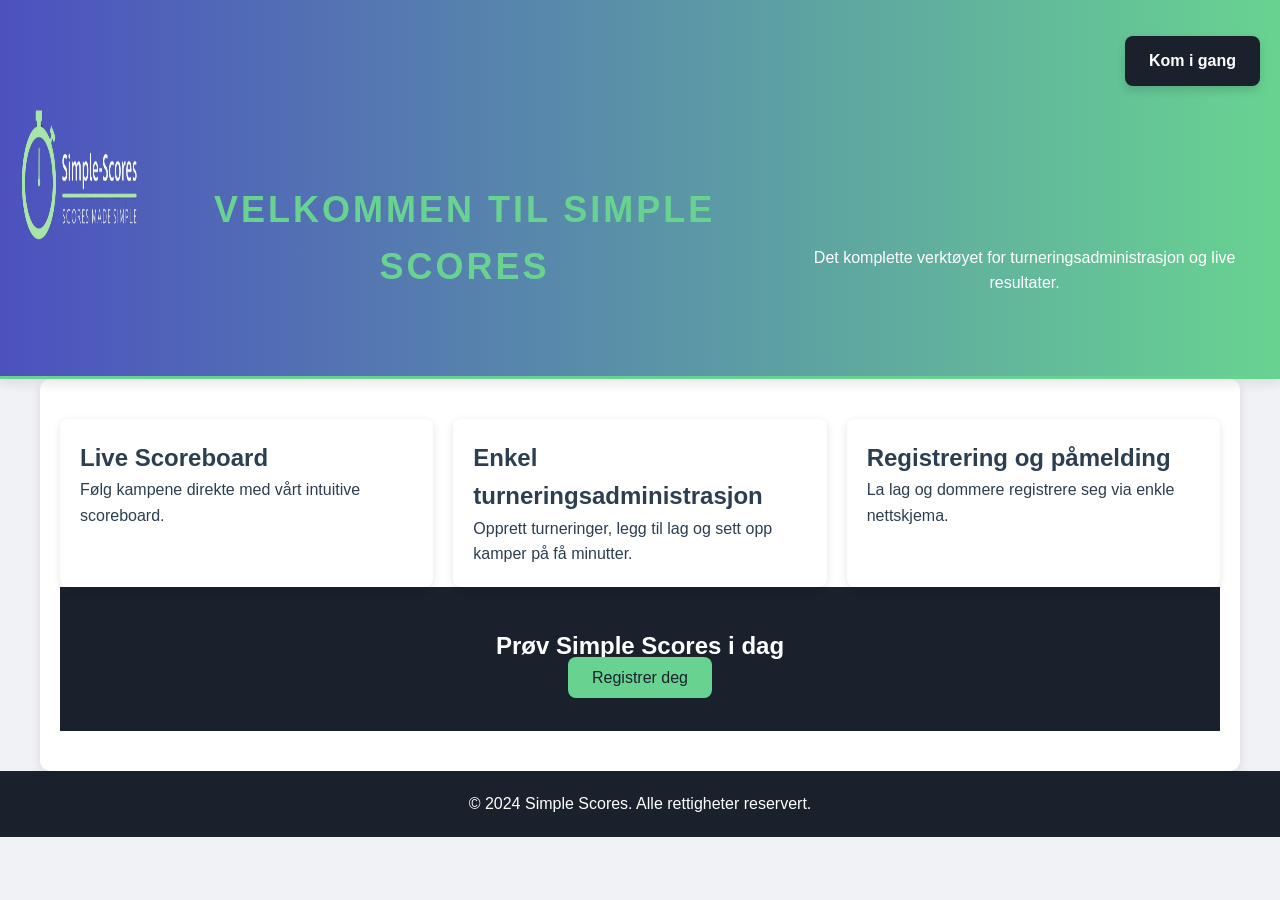
==== commit 0f0ff9e0: "Tighten landing styles" ====
--- a/index.html
+++ b/index.html
@@ -35,7 +35,7 @@
     header.hero {
       text-align: center;
       padding: 80px 20px;
-      background: linear-gradient(to right, #4c51bf, #68d391);
+      background: linear-gradient(to right, var(--color-primary), var(--color-accent));
       color: #fff;
     }
     header.hero img {
@@ -46,9 +46,9 @@
       display: inline-block;
       margin-top: 1rem;
       padding: 12px 24px;
-      background-color: #2d3748;
+      background-color: var(--color-dark);
       color: #fff;
-      border-radius: 4px;
+      border-radius: 8px;
       text-decoration: none;
     }
     main {
@@ -62,7 +62,7 @@
     }
     .feature {
       background: #fff;
-      color: #2d3e50;
+      color: var(--color-text);
       border-radius: 8px;
       padding: 20px;
       box-shadow: 0 2px 8px rgba(0,0,0,0.1);
@@ -71,20 +71,20 @@
     .cta-section {
       text-align: center;
       padding: 40px 20px;
-      background-color: #1a202c;
+      background-color: var(--color-dark);
       color: #fff;
     }
     .cta-section .cta {
       background-color: var(--color-accent);
-      color: #1a202c;
+      color: var(--color-dark);
       padding: 12px 24px;
-      border-radius: 4px;
+      border-radius: 8px;
       text-decoration: none;
     }
     footer {
       text-align: center;
       padding: 20px;
-      background-color: #2d3748;
+      background-color: var(--color-dark);
       color: #fff;
     }
     @media (max-width: 768px) {
